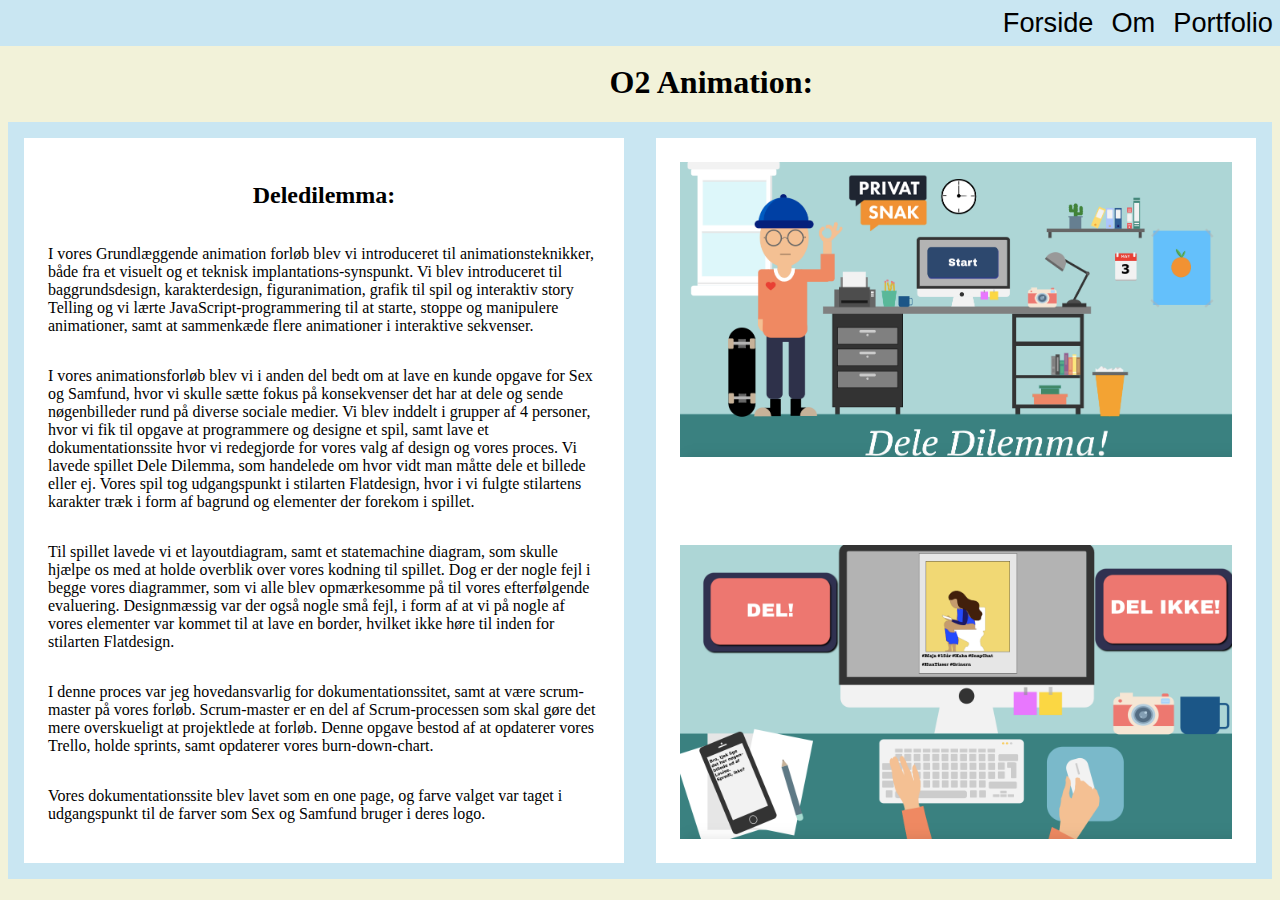
==== animation.html @ d8f9f2c9 "ny_side" ====
<!DOCTYPE html>
<html lang="da">

<head>
    <meta charset="utf-8">
    <meta name="viewport" content="width=device-width, initial-scale=1.0">
    <title>02 Animation</title>
    <link rel="stylesheet" href="style.css">
</head>

<body>
    <header>
        <nav>
            <div id="menuknap">☰</div>
            <div id="menu" class="hidden">
                <a href="index.html">Forside</a>
                <a href="om.html">Om</a>
                <a href="port.html">Portfolio</a>
            </div>

        </nav>
    </header>
    <section id="animation">
        <h1>O2 Animation:</h1>
        <div class="sectionwrapper">
            <div class="col">
                <h2>Deledilemma:</h2>
                <p> I vores Grundlæggende animation forløb blev vi introduceret til animationsteknikker, både fra et visuelt og et teknisk implantations-synspunkt. Vi blev introduceret til baggrundsdesign, karakterdesign, figuranimation, grafik til spil og interaktiv story Telling og vi lærte JavaScript-programmering til at starte, stoppe og manipulere animationer, samt at sammenkæde flere animationer i interaktive sekvenser.</p>

                <p>I vores animationsforløb blev vi i anden del bedt om at lave en kunde opgave for Sex og Samfund, hvor vi skulle sætte fokus på konsekvenser det har at dele og sende nøgenbilleder rund på diverse sociale medier. Vi blev inddelt i grupper af 4 personer, hvor vi fik til opgave at programmere og designe et spil, samt lave et dokumentationssite hvor vi redegjorde for vores valg af design og vores proces. Vi lavede spillet Dele Dilemma, som handelede om hvor vidt man måtte dele et billede eller ej. Vores spil tog udgangspunkt i stilarten Flatdesign, hvor i vi fulgte stilartens karakter træk i form af bagrund og elementer der forekom i spillet. </p>

                <p>Til spillet lavede vi et layoutdiagram, samt et statemachine diagram, som skulle hjælpe os med at holde overblik over vores kodning til spillet. Dog er der nogle fejl i begge vores diagrammer, som vi alle blev opmærkesomme på til vores efterfølgende evaluering. Designmæssig var der også nogle små fejl, i form af at vi på nogle af vores elementer var kommet til at lave en border, hvilket ikke høre til inden for stilarten Flatdesign. </p>

                <p>I denne proces var jeg hovedansvarlig for dokumentationssitet, samt at være scrum-master på vores forløb. Scrum-master er en del af Scrum-processen som skal gøre det mere overskueligt at projektlede at forløb. Denne opgave bestod af at opdaterer vores Trello, holde sprints, samt opdaterer vores burn-down-chart. </p>

                <p>Vores dokumentationssite blev lavet som en one page, og farve valget var taget i udgangspunkt til de farver som Sex og Samfund bruger i deres logo.

                </p>
            </div>
            <div class="col">
                <img src="billeder/deledilemma.png" alt="Deledilemma">
                <img src="billeder/deledilemma%202%20.png" alt="Deledilemma">
            </div>
        </div>
    </section>
    <script src="script.js"></script>
</body>

</html>
---- style.css ----
/*menu*/




* {
    box-sizing: border-box
}

body {
    background-color: #f2f2d9;
}

img {
    width: 100%
}

h1 {
    margin-top: 5vw;
    margin-left: 47vw
}

.hidden {}

#menuknap {
    display: none;
    font-size: 2.5em;

}


header {
    position: fixed;
    left: 0;
    background-color: #c9e6f2;
    width: 100%;
    top: 0;


}

nav {
    color: black;
    text-align: right;


}

a {
    text-decoration: none;
    color: black;
    font-family: 'Montserrat', sans-serif;
    font-size: 1.7em;
    padding: 7px;



}

a:hover {
    text-decoration: underline;
}

#menu a {
    display: inline-block;
    /* This makes the menu vertical */

}

#menu {
    list-style-type: none;
    transition: transform .3s;
}



/*menuslut*/

/*splash*/
#splash {
    width: 99vw;
    height: 100vh;
    background-image: url(billeder/bag2.png);
    background-size: cover;
    background-position: 5%;
    max-width: none;
}

/*splashslut*/

#port .sectionwrapper {
    display: flex;
    flex-wrap: wrap;
    margin-top: 1vw;
    background-color: white;
}




#port .box {
    padding: 50px;
    margin: 30px;
    text-align: center;
    box-sizing: content-box;
    flex-basis: 400px;
    flex-grow: 2;
    background-color: #c9e6f2;
    width: 15%;
    height: 20%;

}





#om .sectionwrapper {
    display: flex;
    flex-wrap: wrap;
    margin-top: 1vw;
    background-color: white;

}

#om .col {
    flex-grow: 2;
    flex-basis: 100px;
    background-color: #c9e6f2;
    padding: 1.5rem;
    margin: 2vw;
    align-items: center;



}

#om .col img {
    flex-grow: 2;
    flex-basis: 100px;
    padding: 1.5rem;
    width: 300px;
    height: 350px;


}


#web .sectionwrapper {
    display: flex;
    flex-wrap: wrap;
    background-color: #c9e6f2;


}


#web .col {
    flex-grow: 1;
    flex-basis: 300px;
    display: flex;
    flex-direction: column;
    justify-content: space-between;
    padding: 1.5rem;
    background-color: white;
    margin: 1rem;
}

#ux .sectionwrapper {
    display: flex;
    flex-wrap: wrap;
    background-color: #c9e6f2;


}


#ux .col {
    flex-grow: 1;
    flex-basis: 300px;
    display: flex;
    flex-direction: column;
    justify-content: space-between;
    padding: 1.5rem;
    background-color: white;
    margin: 1rem;
    align-items: center;
}

#ux .sectionwrapper2 {
    display: flex;
    flex-wrap: wrap;
    background-color: #c9e6f2;


}

#ux .col2 {
    flex-grow: 1;
    flex-basis: 300px;
    display: flex;
    flex-direction: column;
    justify-content: space-between;
    padding: 1.5rem;
    background-color: white;
    margin: 1rem;
    align-items: center;
}

#ux img {
    width: 20vw;
    height: 30vw;

}

#animation .sectionwrapper {
    display: flex;
    flex-wrap: wrap;
    background-color: #c9e6f2;


}


#animation .col {
    flex-grow: 1;
    flex-basis: 300px;
    display: flex;
    flex-direction: column;
    justify-content: space-between;
    padding: 1.5rem;
    background-color: white;
    margin: 1rem;
    align-items: center;
}

#indhold .sectionwrapper {
    display: flex;
    flex-wrap: wrap;
    background-color: #c9e6f2;


}


#indhold .col {
    flex-grow: 1;
    flex-basis: 300px;
    display: flex;
    flex-direction: column;
    justify-content: space-between;
    padding: 1.5rem;
    background-color: white;
    margin: 1rem;
    align-items: center;
}

#indhold .sectionwrapper2 {
    display: flex;
    flex-wrap: wrap;
    background-color: #c9e6f2;


}

#indhold .colto {
    flex-grow: 1;
    flex-basis: 300px;
    display: flex;
    flex-direction: column;
    justify-content: space-between;
    padding: 1.5rem;
    background-color: white;
    margin: 1rem;
    align-items: center;
}

#indhold .colto video {
    width: 40vw
}


@media only screen and (max-width: 600px) {

    #menuknap {
        display: inline-block;
    }

    .hidden {
        display: none;


    }

    #menu a {
        display: block;


        /* This makes the menu horisontal */

    }
}
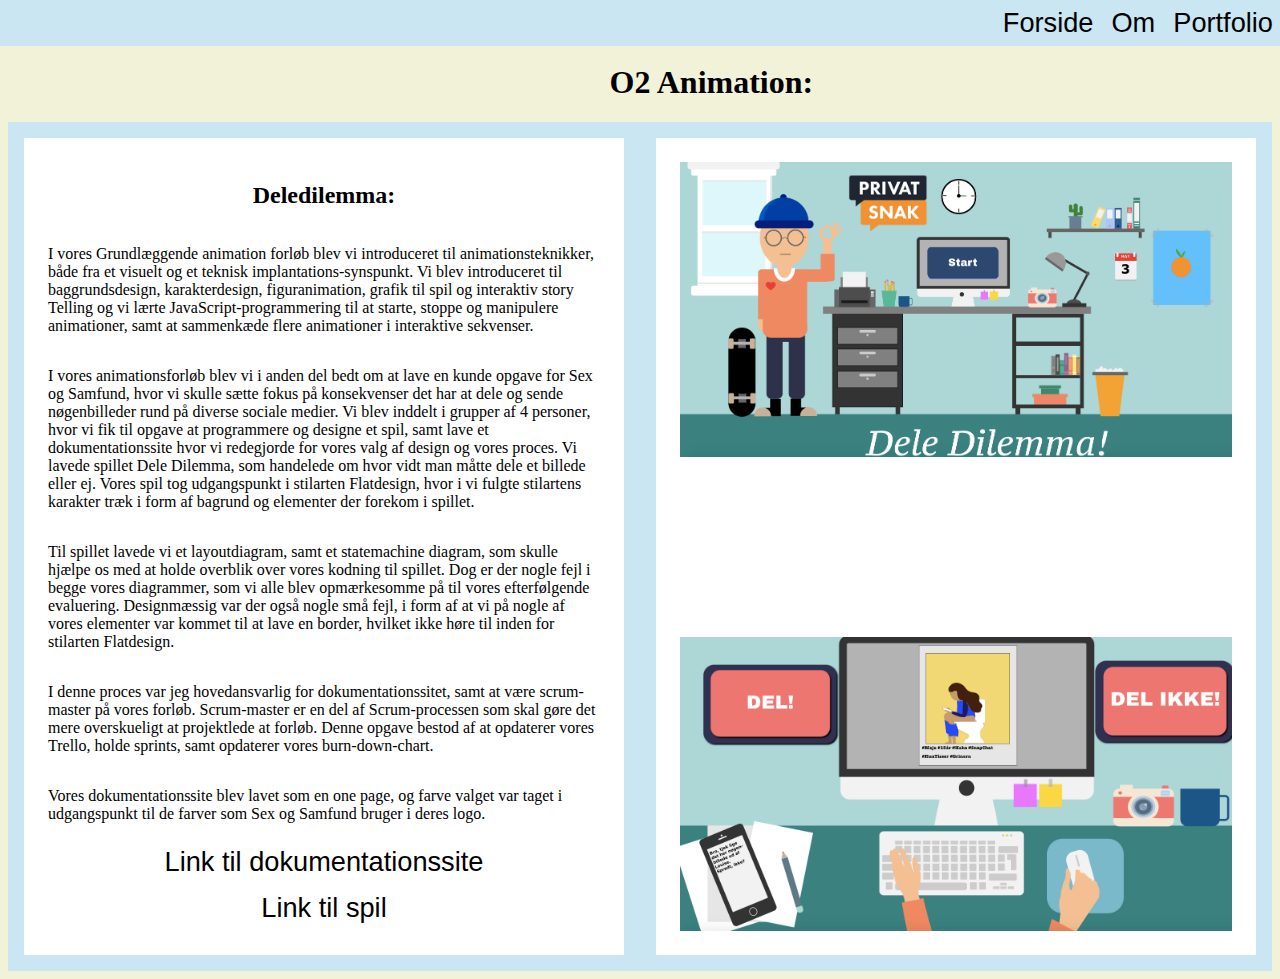
==== commit d31237ae: "links" ====
--- a/animation.html
+++ b/animation.html
@@ -6,6 +6,7 @@
     <meta name="viewport" content="width=device-width, initial-scale=1.0">
     <title>02 Animation</title>
     <link rel="stylesheet" href="style.css">
+    <meta name="robots" content="noindex">
 </head>
 
 <body>
@@ -36,6 +37,10 @@
                 <p>Vores dokumentationssite blev lavet som en one page, og farve valget var taget i udgangspunkt til de farver som Sex og Samfund bruger i deres logo.
 
                 </p>
+
+                <a href="http://127.0.0.1:62443/index.html">Link til dokumentationssite</a>
+
+                <a href="http://www.mathiashoeyer.dk/kea/02-animation/deledilemmaet/?fbclid=IwAR1dBHowTAZIzgaVs6o5HKT5be-CRdAQ-Dwam_xZKUJdO0PhFPAkt-19HVU">Link til spil</a>
             </div>
             <div class="col">
                 <img src="billeder/deledilemma.png" alt="Deledilemma">
--- a/style.css
+++ b/style.css
@@ -141,6 +141,7 @@
     padding: 1.5rem;
     width: 300px;
     height: 350px;
+    align-items: center;
 
 
 }
@@ -276,7 +277,7 @@
 }
 
 #indhold .colto video {
-    width: 40vw
+    width: 40vw;
 }
 
 
@@ -297,6 +298,14 @@
 
 
         /* This makes the menu horisontal */
-
     }
-}
+
+    #splash {
+        width: 99vw;
+        height: 100vh;
+        background-image: url(billeder/lillespalsh.png);
+        background-size: cover;
+        background-position: 5%;
+        max-width: none;
+    }
+}
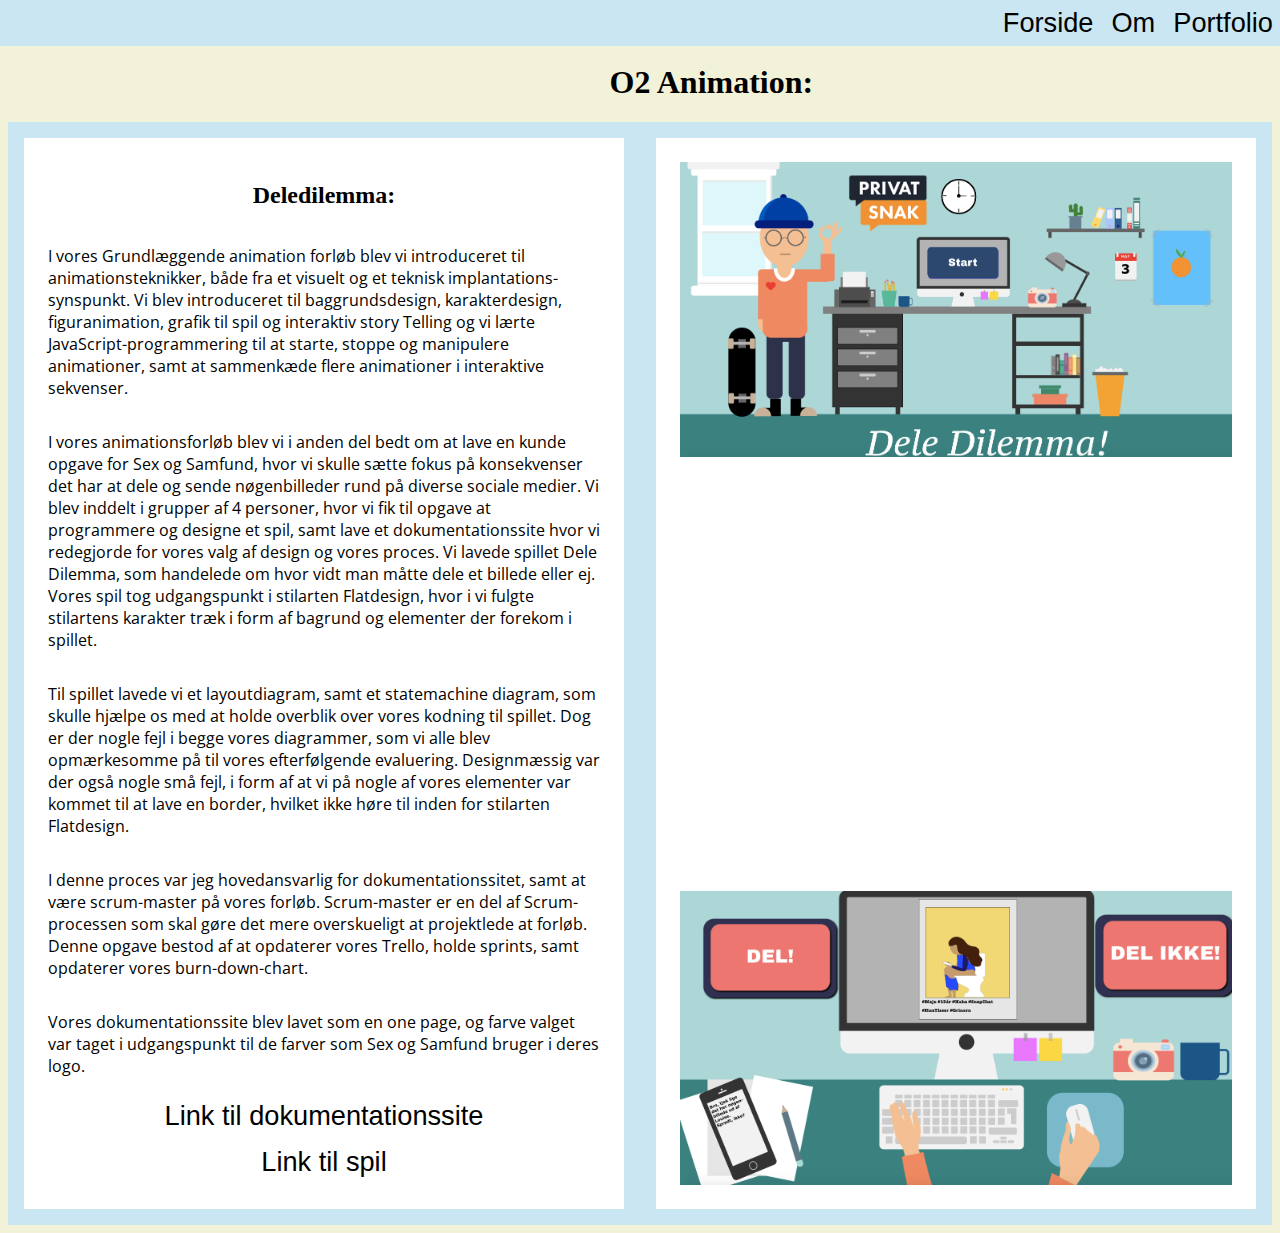
==== commit 4d3e8390: "font" ====
--- a/animation.html
+++ b/animation.html
@@ -7,6 +7,9 @@
     <title>02 Animation</title>
     <link rel="stylesheet" href="style.css">
     <meta name="robots" content="noindex">
+    <link href="https://fonts.googleapis.com/css?family=Open+Sans&display=swap" rel="stylesheet">
+
+
 </head>
 
 <body>
@@ -44,7 +47,9 @@
             </div>
             <div class="col">
                 <img src="billeder/deledilemma.png" alt="Deledilemma">
+
                 <img src="billeder/deledilemma%202%20.png" alt="Deledilemma">
+
             </div>
         </div>
     </section>
--- a/style.css
+++ b/style.css
@@ -1,8 +1,3 @@
-/*menu*/
-
-
-
-
 * {
     box-sizing: border-box
 }
@@ -17,10 +12,21 @@
 
 h1 {
     margin-top: 5vw;
-    margin-left: 47vw
-}
-
-.hidden {}
+    margin-left: 47vw;
+    font-family: Libre Baskerville', serif;
+
+}
+
+h2 {
+    font-family: font-family: 'Libre Baskerville', serif;
+}
+
+p {
+    font-family: 'Open Sans', sans-serif;
+}
+
+
+/*menu*/
 
 #menuknap {
     display: none;
@@ -88,6 +94,8 @@
 
 /*splashslut*/
 
+/*Portfolie oversigt*/
+
 #port .sectionwrapper {
     display: flex;
     flex-wrap: wrap;
@@ -112,14 +120,15 @@
 }
 
 
-
-
-
+/*Portfolie oversigt slut*/
+
+/*OM oversigt*/
 #om .sectionwrapper {
     display: flex;
     flex-wrap: wrap;
     margin-top: 1vw;
     background-color: white;
+    padding: 1.5rem;
 
 }
 
@@ -128,8 +137,8 @@
     flex-basis: 100px;
     background-color: #c9e6f2;
     padding: 1.5rem;
-    margin: 2vw;
-    align-items: center;
+    align-items: center;
+    margin: 20px;
 
 
 
@@ -138,7 +147,6 @@
 #om .col img {
     flex-grow: 2;
     flex-basis: 100px;
-    padding: 1.5rem;
     width: 300px;
     height: 350px;
     align-items: center;
@@ -146,7 +154,79 @@
 
 }
 
-
+/*ÅBEN BOKS I CV*/
+#box {
+    background-color: #c9e6f2;
+    position: relative;
+    padding: 15px 10px 20px;
+    flex-basis: 300px;
+    flex-grow: 3;
+    align-items: center;
+    margin: 20px;
+}
+
+#box.lille {
+    overflow: hidden;
+    max-height: 250px;
+    transition: max-height 0.5s ease-out;
+}
+
+#box.stor {
+    max-height: 3000px;
+    transition: max-height 1s ease-in;
+}
+
+
+/*Laver indhold vha css*/
+#box.lille span:after {
+    content: "+";
+}
+
+span:after {
+    content: "-";
+}
+
+
+#mere .plus {
+    /*    for at få den nærmere på bunden*/
+    margin-top: 40px;
+
+    /*    for at undgå at den opfører sit som et blockelement, og fylder hele bredden. */
+    /*    Derved sikrer jeg at jeg kan bruge parrent text-align: center */
+    display: inline-block;
+
+    /*    selve plussets farve og størrelse samt baggrund*/
+    color: black;
+    font-weight: 800;
+    width: 20px;
+    height: 20px;
+    background: white;
+}
+
+
+.blaa_overlay {
+    /* for at få gradientbaggrunden til at fylde*/
+    height: 60px;
+    margin: 0;
+
+    /* for at placere gradientbaggrunden i bunden */
+    position: absolute;
+    bottom: 0;
+    left: 0;
+    /*    For at sikre at den fylder hele sin parent ud i bredden*/
+    width: 100%;
+
+    /*    selve gradienten*/
+    background: linear-gradient(rgba(159, 144, 125, 0), #c9e6f2);
+
+    /*    for at placere plusset i midten*/
+    text-align: center;
+
+}
+
+/*OM oversigt Slut*/
+
+/*Web oversigt */
 #web .sectionwrapper {
     display: flex;
     flex-wrap: wrap;
@@ -167,6 +247,9 @@
     margin: 1rem;
 }
 
+/*Web oversigt Slut */
+
+/*UX oversigt */
 #ux .sectionwrapper {
     display: flex;
     flex-wrap: wrap;
@@ -211,8 +294,22 @@
 #ux img {
     width: 20vw;
     height: 30vw;
-
-}
+    flex-wrap: wrap;
+
+
+}
+
+#ux .col img {
+    width: 20vw;
+    height: 30vw;
+
+}
+
+
+
+/*UX oversigt slut */
+
+/*Animation oversigt */
 
 #animation .sectionwrapper {
     display: flex;
@@ -234,6 +331,10 @@
     margin: 1rem;
     align-items: center;
 }
+
+/*Animation oversigt slut */
+
+/*Indhold oversigt */
 
 #indhold .sectionwrapper {
     display: flex;
@@ -280,6 +381,7 @@
     width: 40vw;
 }
 
+/*Indhold oversigt Slut */
 
 @media only screen and (max-width: 600px) {
 
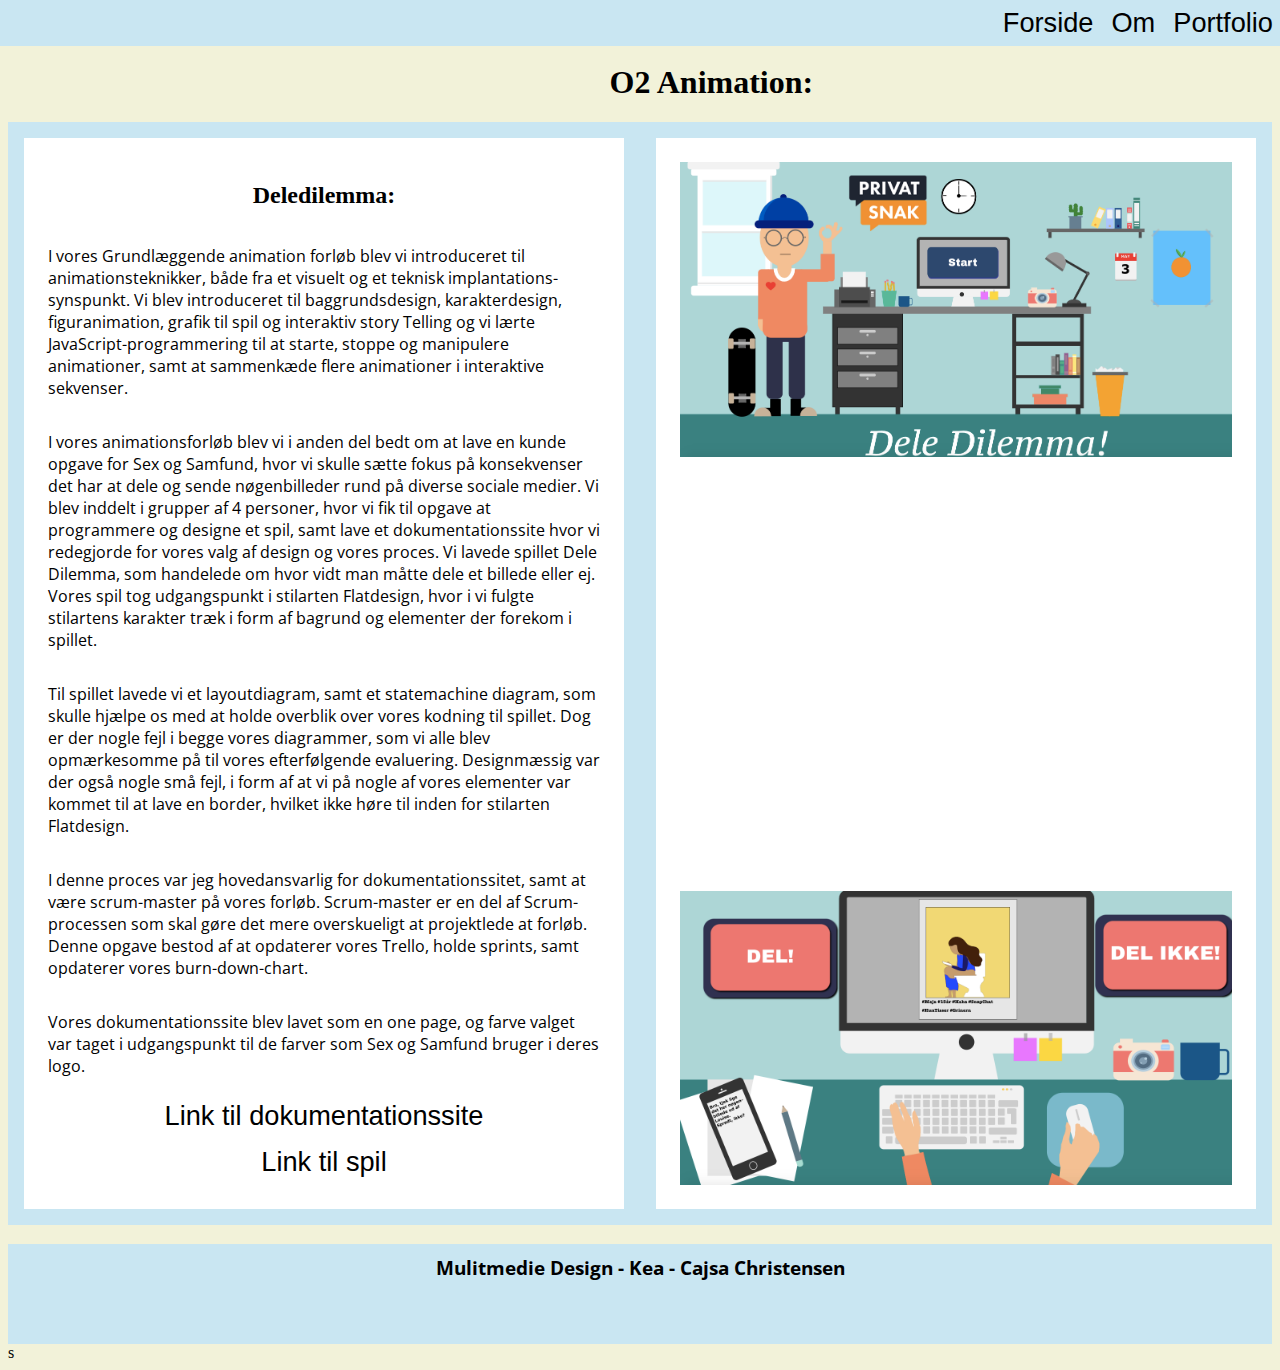
==== commit 76b558a0: "footer" ====
--- a/animation.html
+++ b/animation.html
@@ -54,6 +54,10 @@
         </div>
     </section>
     <script src="script.js"></script>
+    <footer>
+        <p>Mulitmedie Design - Kea - Cajsa Christensen</p>
+
+    </footer>s
 </body>
 
 </html>
--- a/style.css
+++ b/style.css
@@ -381,9 +381,26 @@
     width: 40vw;
 }
 
+
 /*Indhold oversigt Slut */
 
-@media only screen and (max-width: 600px) {
+footer {
+    background-color: #c9e6f2;
+    max-width: 100%;
+    text-align: center;
+    height: 100px;
+
+}
+
+footer p {
+    font-size: 1.2rem;
+    text-align: center;
+    font-weight: bold;
+    padding: 10px;
+    color: black;
+}
+
+ss @media only screen and (max-width: 600px) {
 
     #menuknap {
         display: inline-block;
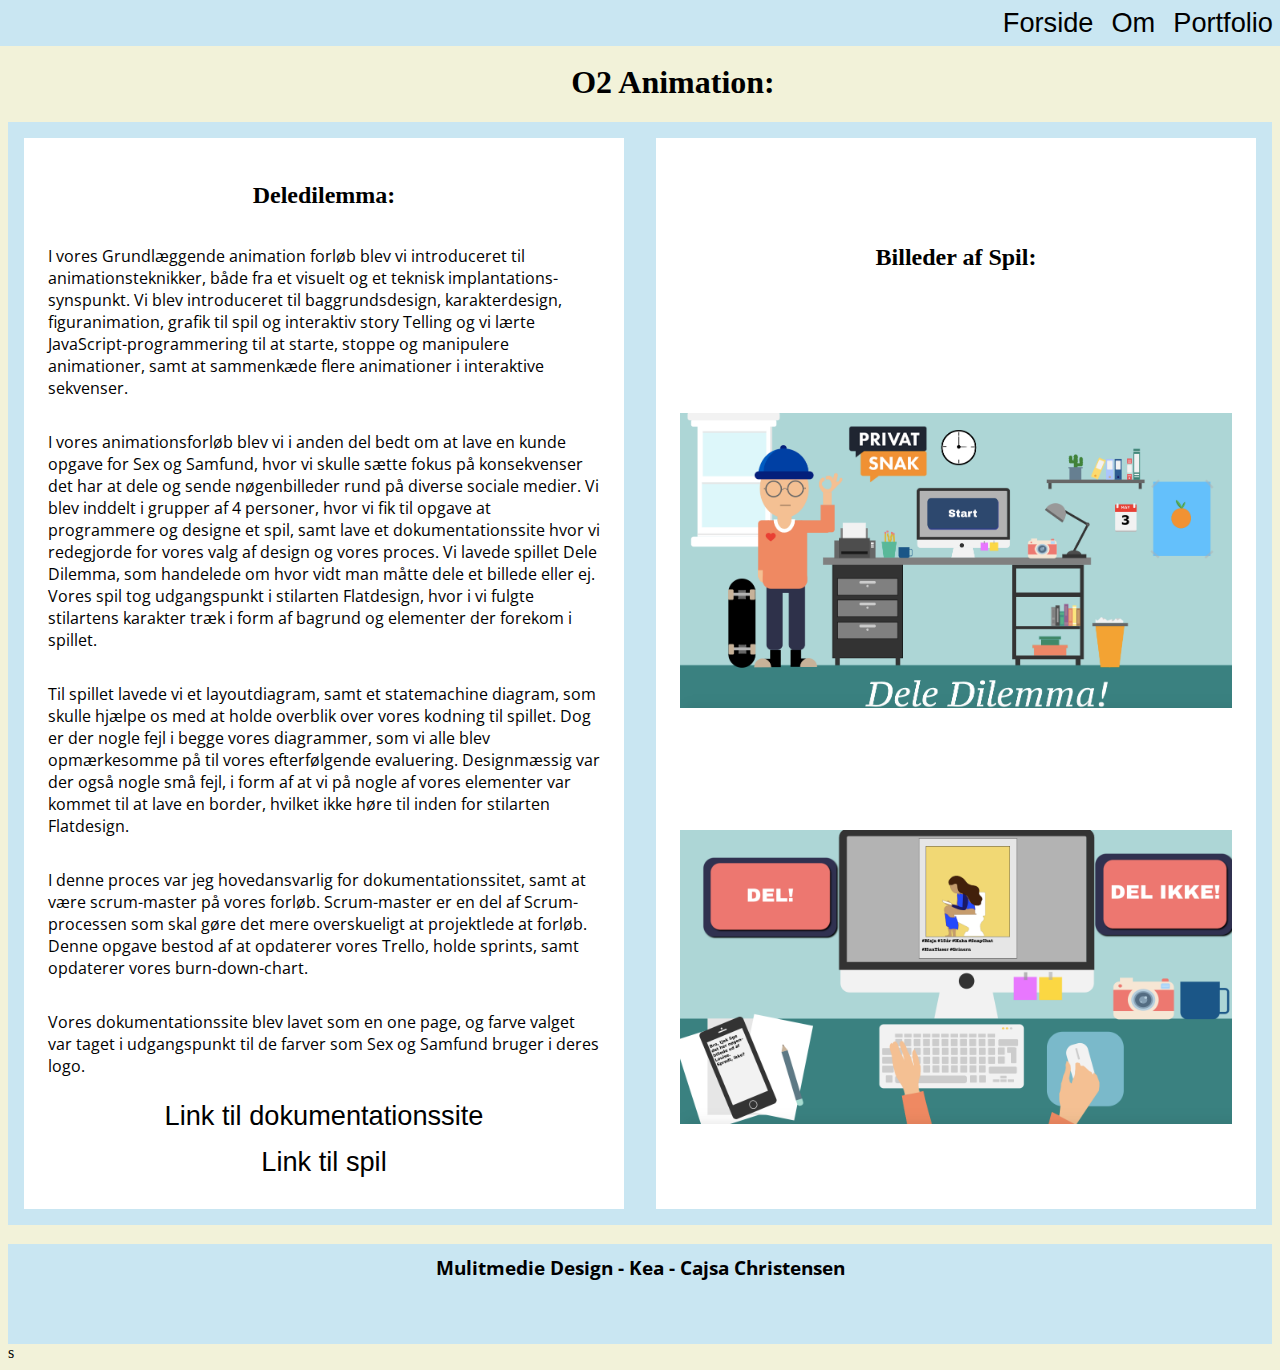
==== commit 0220c8e0: "rettning af smaafejl" ====
--- a/animation.html
+++ b/animation.html
@@ -7,6 +7,7 @@
     <title>02 Animation</title>
     <link rel="stylesheet" href="style.css">
     <meta name="robots" content="noindex">
+
     <link href="https://fonts.googleapis.com/css?family=Open+Sans&display=swap" rel="stylesheet">
 
 
@@ -46,6 +47,7 @@
                 <a href="http://www.mathiashoeyer.dk/kea/02-animation/deledilemmaet/?fbclid=IwAR1dBHowTAZIzgaVs6o5HKT5be-CRdAQ-Dwam_xZKUJdO0PhFPAkt-19HVU">Link til spil</a>
             </div>
             <div class="col">
+                <h2>Billeder af Spil:</h2>
                 <img src="billeder/deledilemma.png" alt="Deledilemma">
 
                 <img src="billeder/deledilemma%202%20.png" alt="Deledilemma">
--- a/style.css
+++ b/style.css
@@ -12,14 +12,12 @@
 
 h1 {
     margin-top: 5vw;
-    margin-left: 47vw;
-    font-family: Libre Baskerville', serif;
-
-}
-
-h2 {
-    font-family: font-family: 'Libre Baskerville', serif;
-}
+    margin-left: 44vw;
+
+    justify-content: center;
+}
+
+
 
 p {
     font-family: 'Open Sans', sans-serif;
@@ -241,7 +239,7 @@
     flex-basis: 300px;
     display: flex;
     flex-direction: column;
-    justify-content: space-between;
+    justify-content: space-around;
     padding: 1.5rem;
     background-color: white;
     margin: 1rem;
@@ -264,7 +262,7 @@
     flex-basis: 300px;
     display: flex;
     flex-direction: column;
-    justify-content: space-between;
+    justify-content: space-around;
     padding: 1.5rem;
     background-color: white;
     margin: 1rem;
@@ -284,7 +282,7 @@
     flex-basis: 300px;
     display: flex;
     flex-direction: column;
-    justify-content: space-between;
+    justify-content: space-around;
     padding: 1.5rem;
     background-color: white;
     margin: 1rem;
@@ -325,10 +323,11 @@
     flex-basis: 300px;
     display: flex;
     flex-direction: column;
-    justify-content: space-between;
-    padding: 1.5rem;
-    background-color: white;
-    margin: 1rem;
+    justify-content: space-around;
+    padding: 1.5rem;
+    background-color: white;
+    margin: 1rem;
+
     align-items: center;
 }
 
@@ -350,7 +349,7 @@
     flex-basis: 300px;
     display: flex;
     flex-direction: column;
-    justify-content: space-between;
+    justify-content: space-around;
     padding: 1.5rem;
     background-color: white;
     margin: 1rem;
@@ -370,7 +369,7 @@
     flex-basis: 300px;
     display: flex;
     flex-direction: column;
-    justify-content: space-between;
+    justify-content: space-around;
     padding: 1.5rem;
     background-color: white;
     margin: 1rem;
@@ -400,7 +399,7 @@
     color: black;
 }
 
-ss @media only screen and (max-width: 600px) {
+@media only screen and (max-width: 600px) {
 
     #menuknap {
         display: inline-block;
@@ -427,4 +426,15 @@
         background-position: 5%;
         max-width: none;
     }
-}
+
+    h1 {
+        margin-top: 12vw;
+        margin-left: 44vw;
+
+
+    }
+
+    .col img {
+        margin: 1vw;
+    }
+}
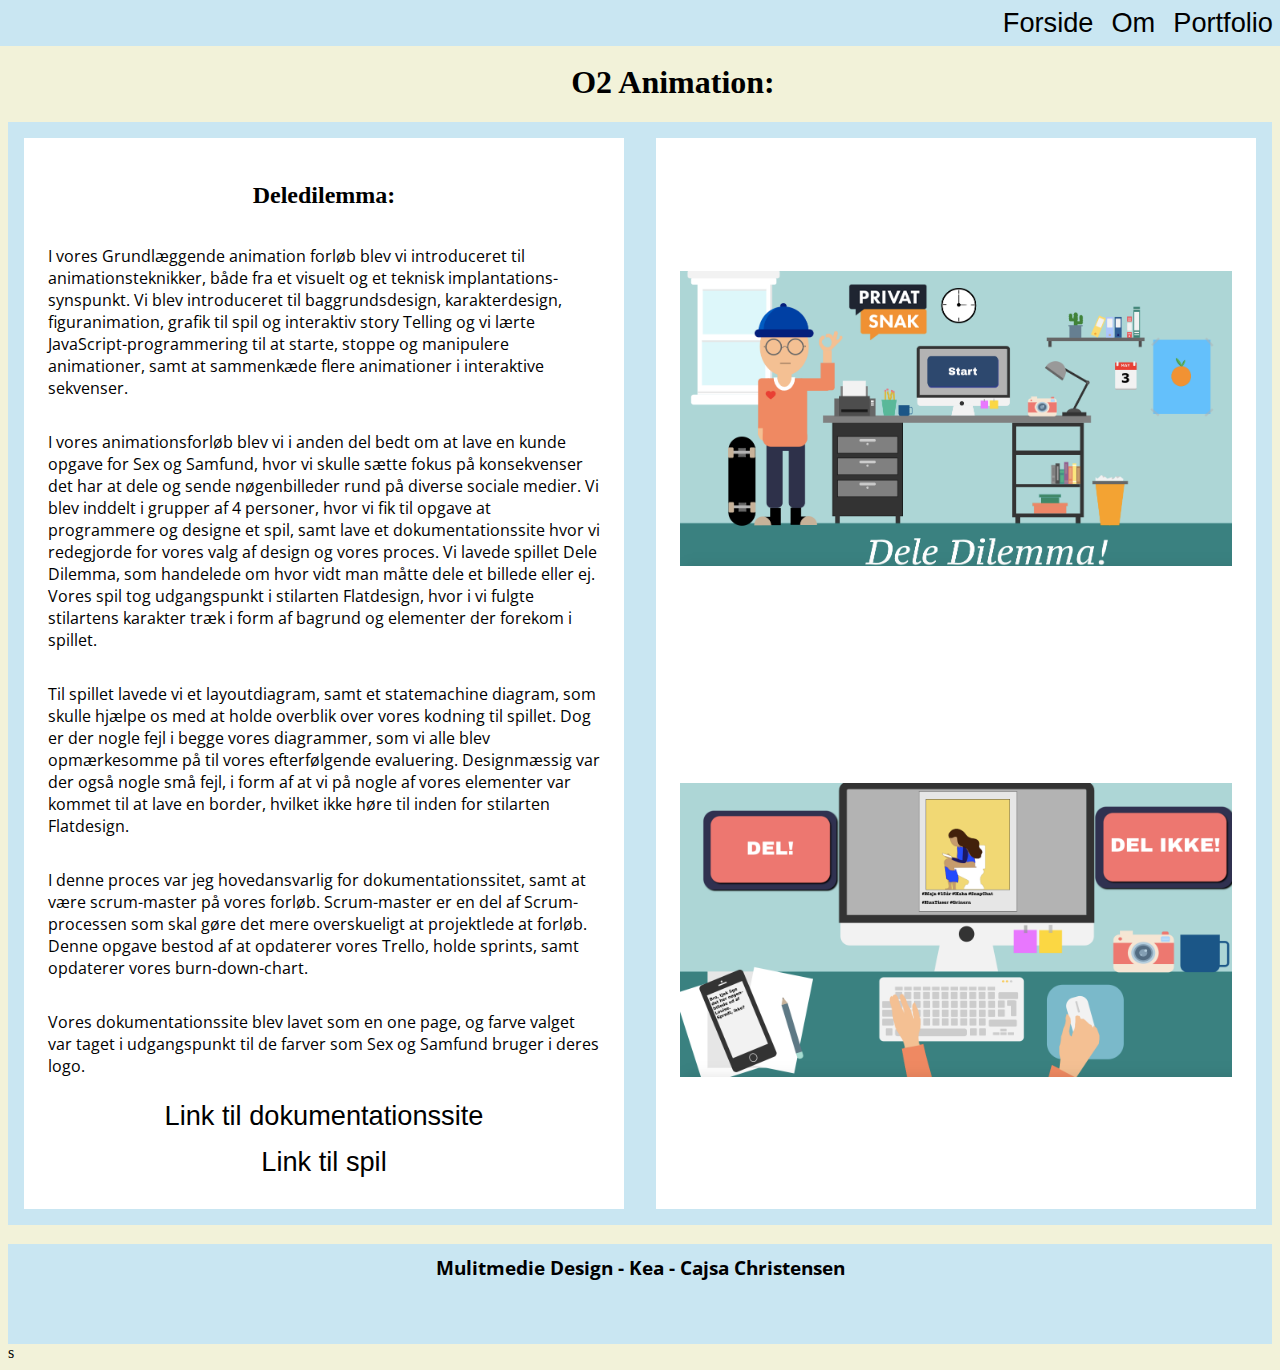
==== commit bf0f51c9: "afslutning" ====
--- a/animation.html
+++ b/animation.html
@@ -47,7 +47,7 @@
                 <a href="http://www.mathiashoeyer.dk/kea/02-animation/deledilemmaet/?fbclid=IwAR1dBHowTAZIzgaVs6o5HKT5be-CRdAQ-Dwam_xZKUJdO0PhFPAkt-19HVU">Link til spil</a>
             </div>
             <div class="col">
-                <h2>Billeder af Spil:</h2>
+
                 <img src="billeder/deledilemma.png" alt="Deledilemma">
 
                 <img src="billeder/deledilemma%202%20.png" alt="Deledilemma">
--- a/style.css
+++ b/style.css
@@ -437,4 +437,14 @@
     .col img {
         margin: 1vw;
     }
-}
+
+    #om .col {
+        flex-grow: 2;
+        flex-basis: 100px;
+        background-color: #c9e6f2;
+        padding: 1.5rem;
+        align-items: center;
+        margin: 20px;
+        width: 40vw
+    }
+}
